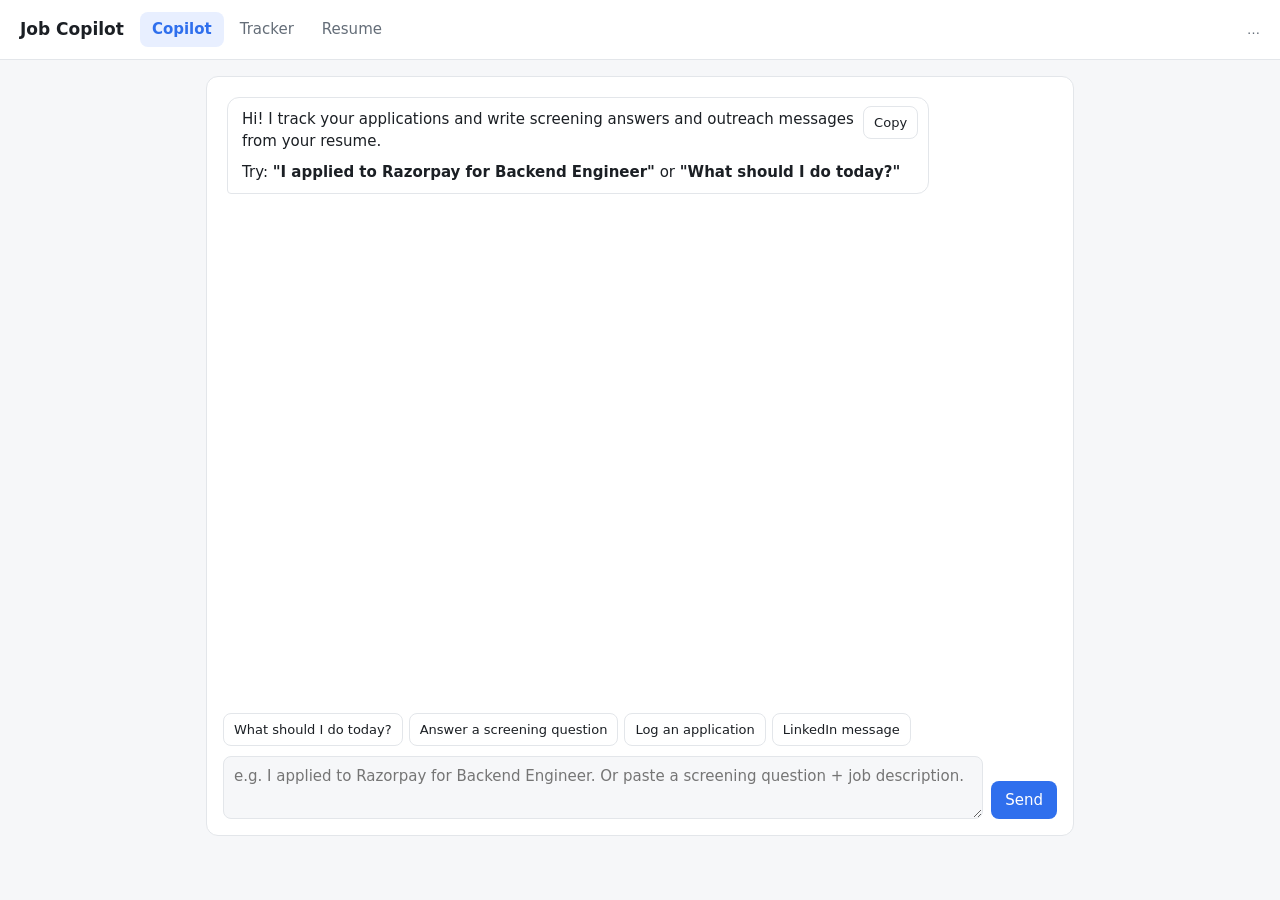
==== src/main/resources/static/index.html @ a21ca41a "Initial commit: Job Copilot with Google ADK agents Spring Boot 3.5 app with a coordinator agent plus" ====
<!doctype html>
<html lang="en">
<head>
<meta charset="utf-8">
<meta name="viewport" content="width=device-width, initial-scale=1">
<title>Job Copilot</title>
<style>
  :root {
    --bg: #f6f7f9; --panel: #ffffff; --text: #1b1f24; --muted: #646d78; --line: #e3e6ea;
    --accent: #2f6fed; --accent-soft: #e8efff; --me: #2f6fed; --me-text: #fff;
    --ok: #1f8a4c; --warn: #b26b00; --bad: #c23b3b;
  }
  @media (prefers-color-scheme: dark) {
    :root {
      --bg: #111418; --panel: #191d23; --text: #e6e9ed; --muted: #97a0ab; --line: #2a3038;
      --accent: #6c9bff; --accent-soft: #1f2a40; --me: #3b6fd8; --me-text: #fff;
      --ok: #4cc27f; --warn: #e0a243; --bad: #ef6b6b;
    }
  }
  * { box-sizing: border-box; }
  body { margin: 0; font: 15px/1.5 system-ui, -apple-system, "Segoe UI", sans-serif; background: var(--bg); color: var(--text); }
  header { display: flex; align-items: center; gap: 16px; padding: 12px 20px; border-bottom: 1px solid var(--line); background: var(--panel); position: sticky; top: 0; z-index: 2; }
  header h1 { font-size: 17px; margin: 0; }
  nav { display: flex; gap: 4px; }
  nav button { border: 0; background: none; color: var(--muted); padding: 6px 12px; border-radius: 8px; font: inherit; cursor: pointer; }
  nav button.active { background: var(--accent-soft); color: var(--accent); font-weight: 600; }
  #status { margin-left: auto; font-size: 13px; color: var(--muted); }
  main { max-width: 900px; margin: 0 auto; padding: 16px; }
  section { display: none; } section.active { display: block; }
  .card { background: var(--panel); border: 1px solid var(--line); border-radius: 12px; padding: 16px; }
  button.primary { background: var(--accent); color: #fff; border: 0; border-radius: 8px; padding: 8px 14px; font: inherit; cursor: pointer; }
  button.primary:disabled { opacity: .5; cursor: default; }
  button.ghost { background: none; border: 1px solid var(--line); color: var(--text); border-radius: 8px; padding: 6px 10px; font: inherit; font-size: 13px; cursor: pointer; }
  input, textarea, select { width: 100%; font: inherit; color: var(--text); background: var(--bg); border: 1px solid var(--line); border-radius: 8px; padding: 8px 10px; }
  textarea { resize: vertical; }

  /* Chat */
  #messages { height: calc(100vh - 290px); min-height: 280px; overflow-y: auto; display: flex; flex-direction: column; gap: 12px; padding: 4px; }
  .msg { max-width: 85%; padding: 10px 14px; border-radius: 12px; white-space: normal; overflow-wrap: anywhere; }
  .msg.me { align-self: flex-end; background: var(--me); color: var(--me-text); border-bottom-right-radius: 4px; white-space: pre-wrap; }
  .msg.bot { align-self: flex-start; background: var(--panel); border: 1px solid var(--line); border-bottom-left-radius: 4px; }
  .msg.bot p { margin: 0 0 8px; } .msg.bot p:last-child { margin: 0; }
  .msg.bot ul, .msg.bot ol { margin: 4px 0 8px; padding-left: 20px; }
  .msg.bot code { background: var(--bg); padding: 1px 4px; border-radius: 4px; }
  .steps { font-size: 12px; color: var(--muted); margin-top: 6px; display: flex; flex-wrap: wrap; gap: 4px; }
  .steps span { background: var(--bg); border: 1px solid var(--line); border-radius: 999px; padding: 0 8px; }
  .copy { float: right; margin: -2px -4px 4px 8px; }
  .chips { display: flex; gap: 6px; flex-wrap: wrap; margin: 10px 0; }
  #composer { display: flex; gap: 8px; align-items: flex-end; }
  #composer textarea { min-height: 44px; max-height: 200px; }
  .typing { color: var(--muted); font-style: italic; }

  /* Tracker */
  .row { display: grid; grid-template-columns: 1fr 1fr; gap: 8px; }
  .apps { display: flex; flex-direction: column; gap: 8px; margin-top: 12px; }
  .app { display: grid; grid-template-columns: 1fr auto; gap: 4px 12px; align-items: center; }
  .app .title { font-weight: 600; } .app .meta { font-size: 13px; color: var(--muted); }
  .app .notes { grid-column: 1 / -1; font-size: 13px; color: var(--muted); white-space: pre-wrap; }
  .app select { width: auto; padding: 4px 8px; font-size: 13px; }
  .due { color: var(--warn); font-weight: 600; }
  .filters { display: flex; gap: 6px; flex-wrap: wrap; margin-top: 12px; }
  .filters button.on { background: var(--accent-soft); color: var(--accent); border-color: var(--accent); }
  .empty { color: var(--muted); text-align: center; padding: 24px; }

  @media (max-width: 600px) {
    header { flex-wrap: wrap; padding: 10px 16px; } #status { width: 100%; margin: 0; }
    main { padding: 12px 16px; } .row { grid-template-columns: 1fr; } .msg { max-width: 95%; }
    #messages { height: calc(100vh - 340px); }
  }
</style>
</head>
<body>
<header>
  <h1>Job Copilot</h1>
  <nav>
    <button data-tab="chat" class="active">Copilot</button>
    <button data-tab="tracker">Tracker</button>
    <button data-tab="resume">Resume</button>
  </nav>
  <div id="status">…</div>
</header>

<main>
  <!-- Chat -->
  <section id="chat" class="active">
    <div class="card">
      <div id="messages"></div>
      <div class="chips">
        <button class="ghost" data-prompt="What should I do today?">What should I do today?</button>
        <button class="ghost" data-prompt="Draft an answer for this screening question:&#10;Question: [paste question]&#10;Job: [role, company, key skills]">Answer a screening question</button>
        <button class="ghost" data-prompt="I just applied to [company] for the [role] role. Link: [job link]">Log an application</button>
        <button class="ghost" data-prompt="Write a LinkedIn note to the founder of [company] about the [role] role.">LinkedIn message</button>
      </div>
      <form id="composer">
        <textarea id="input" rows="2" placeholder="e.g. I applied to Razorpay for Backend Engineer. Or paste a screening question + job description."></textarea>
        <button class="primary" id="send">Send</button>
      </form>
    </div>
  </section>

  <!-- Tracker -->
  <section id="tracker">
    <form id="addForm" class="card">
      <div class="row">
        <input name="company" placeholder="Company" required>
        <input name="role" placeholder="Role" required>
      </div>
      <div class="row" style="margin-top:8px">
        <input name="link" placeholder="Job link (optional)">
        <select name="status"><option>APPLIED</option><option>WISHLIST</option></select>
      </div>
      <div style="margin-top:8px; display:flex; justify-content:flex-end"><button class="primary">Add</button></div>
    </form>
    <div class="filters" id="filters"></div>
    <div class="apps" id="apps"></div>
  </section>

  <!-- Resume -->
  <section id="resume">
    <div class="card">
      <p style="margin-top:0;color:var(--muted)">The agents only use what's written here when they write about you. Upload your resume PDF or paste the text.</p>
      <div style="display:flex; gap:8px; align-items:center; margin-bottom:8px; flex-wrap:wrap">
        <input type="file" id="pdf" accept="application/pdf" style="width:auto">
        <button class="ghost" id="uploadPdf">Import PDF</button>
        <span id="resumeMsg" style="color:var(--muted);font-size:13px"></span>
      </div>
      <textarea id="resumeText" rows="22"></textarea>
      <div style="margin-top:8px; display:flex; justify-content:flex-end"><button class="primary" id="saveResume">Save</button></div>
    </div>
  </section>
</main>

<script>
const $ = s => document.querySelector(s);
const STATUSES = ["WISHLIST","APPLIED","INTERVIEW","OFFER","REJECTED","GHOSTED"];

async function api(path, opts = {}) {
  const res = await fetch("/api" + path, { headers: opts.body instanceof FormData ? {} : { "Content-Type": "application/json" }, ...opts });
  if (res.status === 204) return null;
  const data = await res.json().catch(() => ({}));
  if (!res.ok) throw new Error(data.error || res.statusText);
  return data;
}

// ---- tabs ----
document.querySelectorAll("nav button").forEach(b => b.onclick = () => {
  document.querySelectorAll("nav button").forEach(x => x.classList.toggle("active", x === b));
  document.querySelectorAll("section").forEach(s => s.classList.toggle("active", s.id === b.dataset.tab));
  if (b.dataset.tab === "tracker") loadApps();
  if (b.dataset.tab === "resume") loadResume();
});

// ---- tiny, safe markdown renderer ----
function esc(s) { return s.replace(/[&<>"']/g, c => ({ "&":"&amp;","<":"&lt;",">":"&gt;",'"':"&quot;","'":"&#39;" }[c])); }
function inline(s) {
  return esc(s).replace(/`([^`]+)`/g, "<code>$1</code>").replace(/\*\*([^*]+)\*\*/g, "<strong>$1</strong>")
    .replace(/(^|[^*])\*([^*\n]+)\*/g, "$1<em>$2</em>");
}
function md(text) {
  const out = []; let list = null;
  for (const line of text.split("\n")) {
    const ul = line.match(/^\s*[-*]\s+(.*)/), ol = line.match(/^\s*\d+[.)]\s+(.*)/), h = line.match(/^#{1,6}\s+(.*)/);
    const type = ul ? "ul" : ol ? "ol" : null;
    if (list && list !== type) { out.push(`</${list}>`); list = null; }
    if (type) { if (!list) { out.push(`<${type}>`); list = type; } out.push(`<li>${inline((ul || ol)[1])}</li>`); }
    else if (h) out.push(`<p><strong>${inline(h[1])}</strong></p>`);
    else if (line.trim()) out.push(`<p>${inline(line)}</p>`);
  }
  if (list) out.push(`</${list}>`);
  return out.join("");
}

// ---- chat ----
let sessionId; try { sessionId = sessionStorage.getItem("sid"); } catch {}
if (!sessionId) { sessionId = crypto.randomUUID(); try { sessionStorage.setItem("sid", sessionId); } catch {} }

function addMsg(who, text, steps) {
  const div = document.createElement("div");
  div.className = "msg " + who;
  if (who === "me") div.textContent = text;
  else {
    div.innerHTML = md(text);
    const copy = document.createElement("button");
    copy.className = "ghost copy"; copy.textContent = "Copy";
    copy.onclick = () => navigator.clipboard.writeText(text).then(() => copy.textContent = "Copied");
    div.prepend(copy);
    if (steps && steps.length) {
      const s = document.createElement("div"); s.className = "steps";
      steps.forEach(t => { const b = document.createElement("span"); b.textContent = t; s.append(b); });
      div.append(s);
    }
  }
  $("#messages").append(div);
  $("#messages").scrollTop = $("#messages").scrollHeight;
  return div;
}

$("#composer").onsubmit = async e => {
  e.preventDefault();
  const text = $("#input").value.trim();
  if (!text) return;
  $("#input").value = ""; $("#send").disabled = true;
  addMsg("me", text);
  const wait = document.createElement("div"); wait.className = "msg bot typing"; wait.textContent = "Thinking…";
  $("#messages").append(wait);
  try {
    const r = await api("/chat", { method: "POST", body: JSON.stringify({ sessionId, message: text }) });
    wait.remove(); addMsg("bot", r.reply || "(no reply)", r.steps);
  } catch (err) { wait.remove(); addMsg("bot", "Error: " + err.message); }
  $("#send").disabled = false; $("#input").focus();
};
$("#input").addEventListener("keydown", e => { if (e.key === "Enter" && !e.shiftKey) { e.preventDefault(); $("#composer").requestSubmit(); } });
document.querySelectorAll("[data-prompt]").forEach(b => b.onclick = () => { $("#input").value = b.dataset.prompt; $("#input").focus(); });

// ---- tracker ----
let filter = null;
function renderFilters() {
  $("#filters").innerHTML = "";
  [null, ...STATUSES].forEach(s => {
    const b = document.createElement("button"); b.className = "ghost" + (filter === s ? " on" : "");
    b.textContent = s ? s[0] + s.slice(1).toLowerCase() : "All";
    b.onclick = () => { filter = s; loadApps(); };
    $("#filters").append(b);
  });
}
async function loadApps() {
  renderFilters();
  const apps = await api("/applications" + (filter ? "?status=" + filter : ""));
  const today = new Date().toISOString().slice(0, 10);
  const box = $("#apps"); box.innerHTML = "";
  if (!apps.length) { box.innerHTML = '<div class="card empty">No applications yet. Add one above or tell the Copilot "I applied to …".</div>'; return; }
  for (const a of apps) {
    const el = document.createElement("div"); el.className = "card app";
    const due = a.followUpOn && a.followUpOn <= today && ["APPLIED","INTERVIEW"].includes(a.status);
    const title = document.createElement("div"); title.className = "title";
    if (a.link) { const l = document.createElement("a"); l.href = a.link; l.target = "_blank"; l.rel = "noopener"; l.textContent = `${a.company} · ${a.role}`; l.style.color = "inherit"; title.append(l); }
    else title.textContent = `${a.company} · ${a.role}`;
    const sel = document.createElement("select");
    STATUSES.forEach(s => sel.add(new Option(s[0] + s.slice(1).toLowerCase(), s, false, s === a.status)));
    sel.onchange = async () => { await api(`/applications/${a.id}`, { method: "PATCH", body: JSON.stringify({ status: sel.value }) }); loadApps(); };
    const meta = document.createElement("div"); meta.className = "meta";
    meta.innerHTML = [a.appliedOn && "Applied " + esc(a.appliedOn), a.followUpOn && `<span class="${due ? "due" : ""}">Follow up ${esc(a.followUpOn)}${due ? " (due)" : ""}</span>`].filter(Boolean).join(" · ") || "&nbsp;";
    const del = document.createElement("button"); del.className = "ghost"; del.textContent = "Delete";
    del.onclick = async () => { if (confirm(`Delete ${a.company} · ${a.role}?`)) { await api(`/applications/${a.id}`, { method: "DELETE" }); loadApps(); } };
    const actions = document.createElement("div"); actions.style.cssText = "display:flex;gap:6px"; actions.append(sel, del);
    el.append(title, actions, meta);
    if (a.notes) { const n = document.createElement("div"); n.className = "notes"; n.textContent = a.notes; el.append(n); }
    box.append(el);
  }
}
$("#addForm").onsubmit = async e => {
  e.preventDefault();
  const body = Object.fromEntries(new FormData(e.target));
  await api("/applications", { method: "POST", body: JSON.stringify(body) });
  e.target.reset(); loadApps();
};

// ---- resume ----
async function loadResume() { $("#resumeText").value = (await api("/resume")).text; }
$("#saveResume").onclick = async () => { await api("/resume", { method: "PUT", body: JSON.stringify({ text: $("#resumeText").value }) }); $("#resumeMsg").textContent = "Saved."; };
$("#uploadPdf").onclick = async () => {
  const f = $("#pdf").files[0]; if (!f) { $("#resumeMsg").textContent = "Choose a PDF first."; return; }
  const fd = new FormData(); fd.append("file", f);
  try { $("#resumeText").value = (await api("/resume/pdf", { method: "POST", body: fd })).text; $("#resumeMsg").textContent = "Imported and saved."; }
  catch (err) { $("#resumeMsg").textContent = "Error: " + err.message; }
};

// ---- status ----
api("/status").then(s => {
  $("#status").textContent = s.apiKeySet ? `Model: ${s.model}` : "⚠ GOOGLE_API_KEY not set — chat won't work";
  if (!s.apiKeySet) $("#status").style.color = "var(--bad)";
});
addMsg("bot", "Hi! I track your applications and write screening answers and outreach messages from your resume.\n\nTry: **\"I applied to Razorpay for Backend Engineer\"** or **\"What should I do today?\"**");
</script>
</body>
</html>
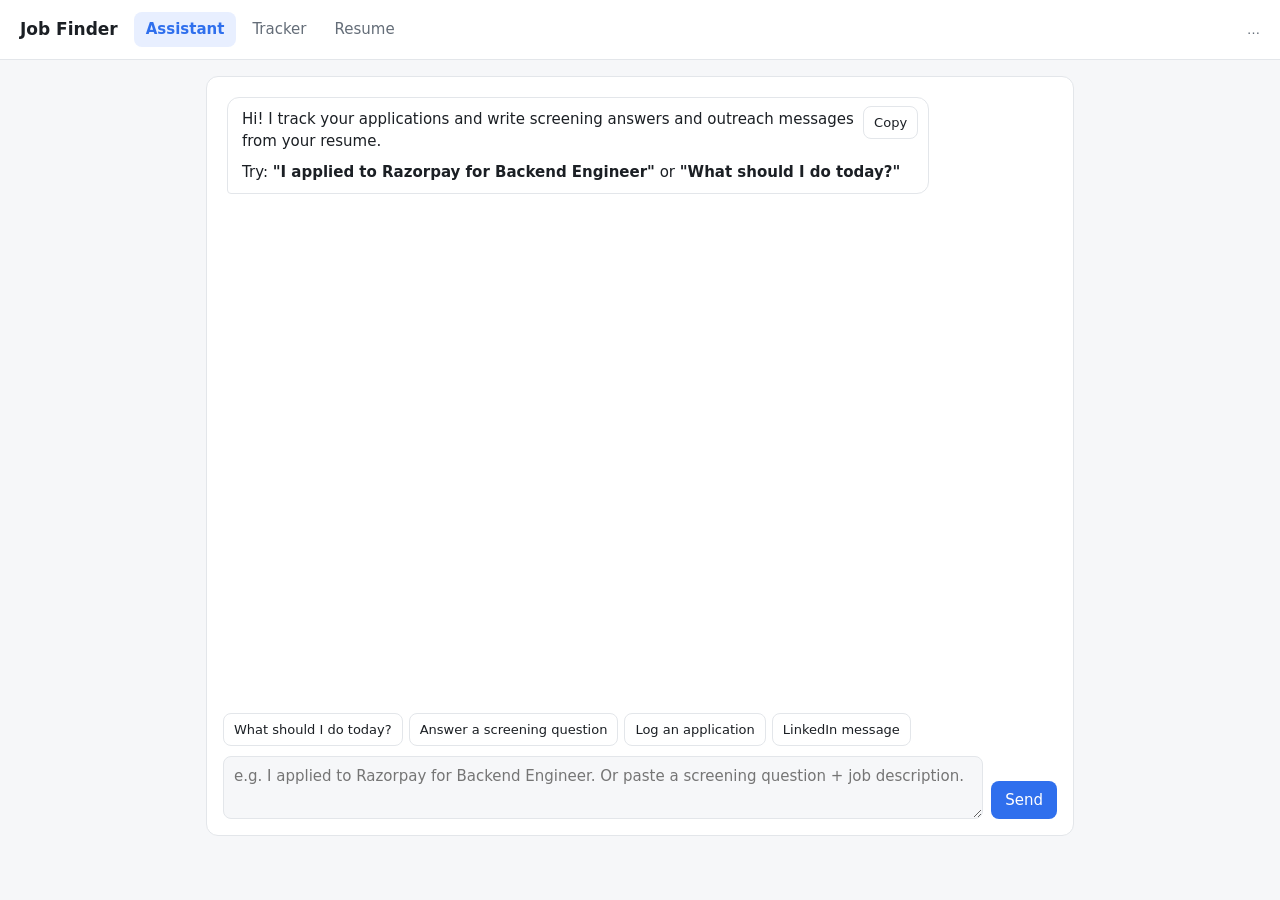
==== commit 34d58ab3: "Rename project to Job Finder Rename the package to com.uday.jobfinder, the classes to JobFinder*, co" ====
--- a/src/main/resources/static/index.html
+++ b/src/main/resources/static/index.html
@@ -3,7 +3,7 @@
 <head>
 <meta charset="utf-8">
 <meta name="viewport" content="width=device-width, initial-scale=1">
-<title>Job Copilot</title>
+<title>Job Finder</title>
 <style>
   :root {
     --bg: #f6f7f9; --panel: #ffffff; --text: #1b1f24; --muted: #646d78; --line: #e3e6ea;
@@ -71,9 +71,9 @@
 </head>
 <body>
 <header>
-  <h1>Job Copilot</h1>
+  <h1>Job Finder</h1>
   <nav>
-    <button data-tab="chat" class="active">Copilot</button>
+    <button data-tab="chat" class="active">Assistant</button>
     <button data-tab="tracker">Tracker</button>
     <button data-tab="resume">Resume</button>
   </nav>
@@ -228,7 +228,7 @@
   const apps = await api("/applications" + (filter ? "?status=" + filter : ""));
   const today = new Date().toISOString().slice(0, 10);
   const box = $("#apps"); box.innerHTML = "";
-  if (!apps.length) { box.innerHTML = '<div class="card empty">No applications yet. Add one above or tell the Copilot "I applied to …".</div>'; return; }
+  if (!apps.length) { box.innerHTML = '<div class="card empty">No applications yet. Add one above or tell the Assistant "I applied to …".</div>'; return; }
   for (const a of apps) {
     const el = document.createElement("div"); el.className = "card app";
     const due = a.followUpOn && a.followUpOn <= today && ["APPLIED","INTERVIEW"].includes(a.status);
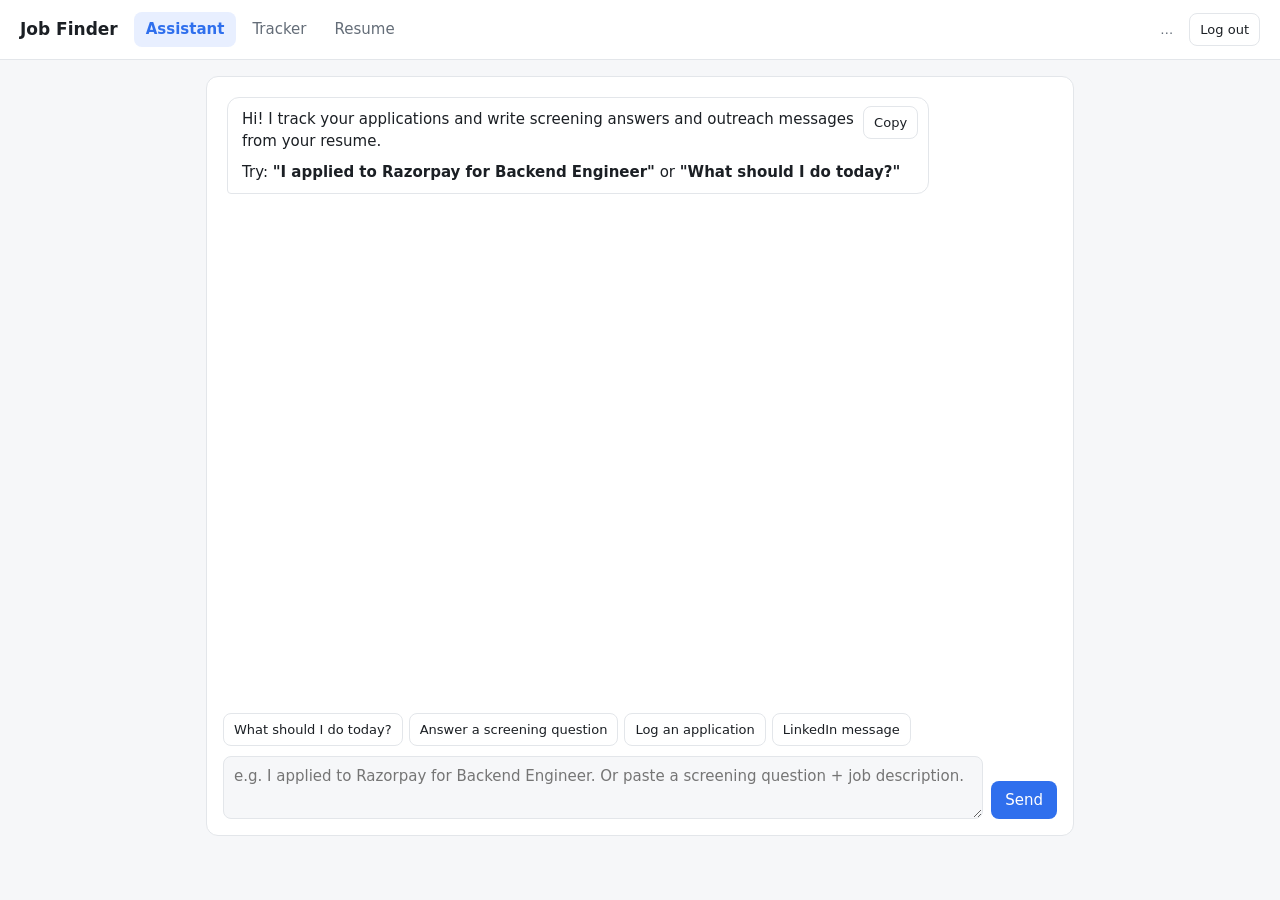
==== commit 73837009: "Prepare for deployment: login, Dockerfile, PostgreSQL support - Single-user form login (APP_USERNAME" ====
--- a/src/main/resources/static/index.html
+++ b/src/main/resources/static/index.html
@@ -78,6 +78,7 @@
     <button data-tab="resume">Resume</button>
   </nav>
   <div id="status">…</div>
+  <form method="post" action="/logout" style="margin:0"><button class="ghost">Log out</button></form>
 </header>
 
 <main>
@@ -136,6 +137,7 @@
 
 async function api(path, opts = {}) {
   const res = await fetch("/api" + path, { headers: opts.body instanceof FormData ? {} : { "Content-Type": "application/json" }, ...opts });
+  if (res.status === 401) { location.href = "/login"; throw new Error("Please log in"); }
   if (res.status === 204) return null;
   const data = await res.json().catch(() => ({}));
   if (!res.ok) throw new Error(data.error || res.statusText);
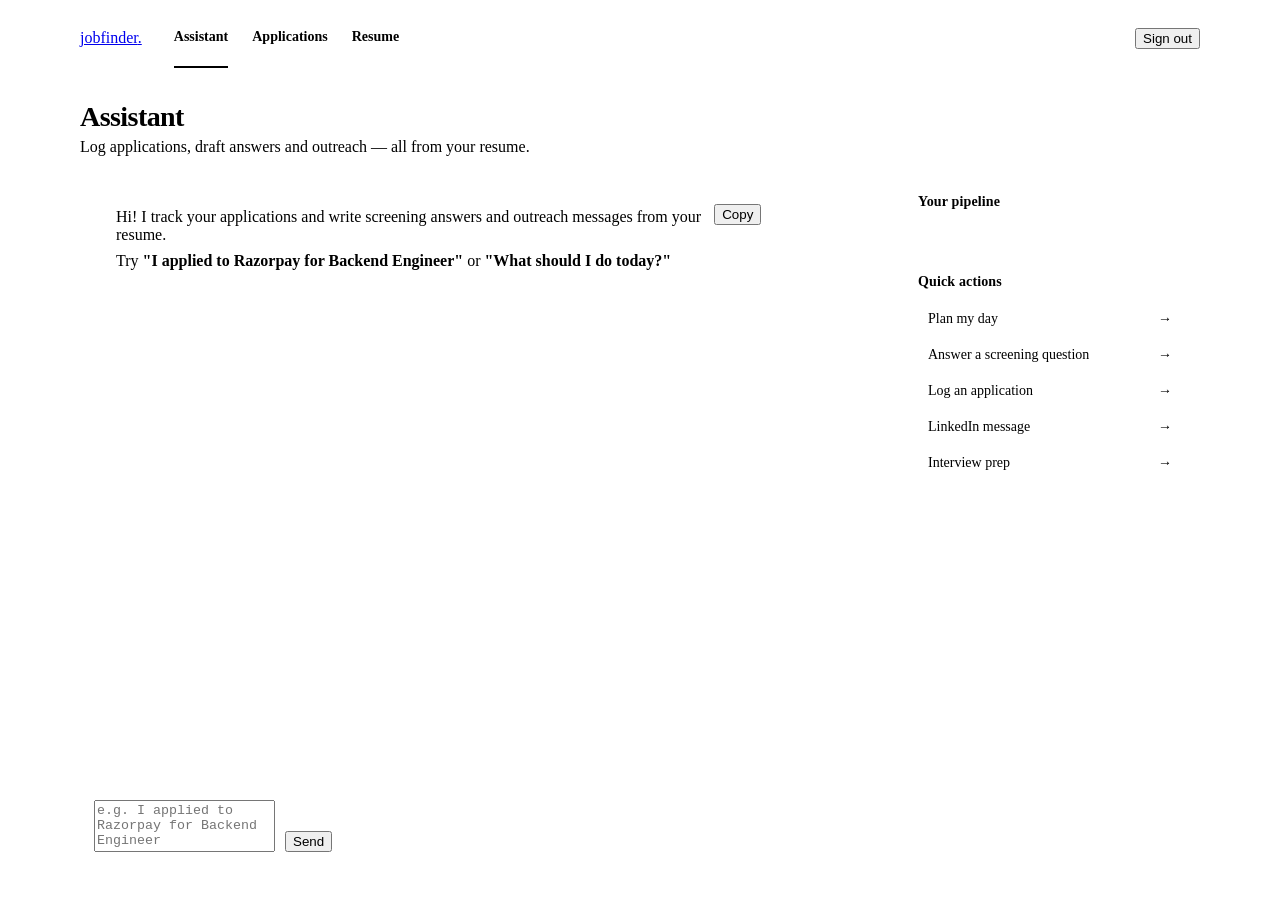
==== commit 0319da16: "Add GitHub/Google sign-in and a new job-board style UI - "Continue with GitHub/Google" via Spring OA" ====
--- a/src/main/resources/static/index.html
+++ b/src/main/resources/static/index.html
@@ -4,113 +4,203 @@
 <meta charset="utf-8">
 <meta name="viewport" content="width=device-width, initial-scale=1">
 <title>Job Finder</title>
+<link rel="stylesheet" href="/app.css">
 <style>
-  :root {
-    --bg: #f6f7f9; --panel: #ffffff; --text: #1b1f24; --muted: #646d78; --line: #e3e6ea;
-    --accent: #2f6fed; --accent-soft: #e8efff; --me: #2f6fed; --me-text: #fff;
-    --ok: #1f8a4c; --warn: #b26b00; --bad: #c23b3b;
-  }
-  @media (prefers-color-scheme: dark) {
-    :root {
-      --bg: #111418; --panel: #191d23; --text: #e6e9ed; --muted: #97a0ab; --line: #2a3038;
-      --accent: #6c9bff; --accent-soft: #1f2a40; --me: #3b6fd8; --me-text: #fff;
-      --ok: #4cc27f; --warn: #e0a243; --bad: #ef6b6b;
-    }
-  }
-  * { box-sizing: border-box; }
-  body { margin: 0; font: 15px/1.5 system-ui, -apple-system, "Segoe UI", sans-serif; background: var(--bg); color: var(--text); }
-  header { display: flex; align-items: center; gap: 16px; padding: 12px 20px; border-bottom: 1px solid var(--line); background: var(--panel); position: sticky; top: 0; z-index: 2; }
-  header h1 { font-size: 17px; margin: 0; }
-  nav { display: flex; gap: 4px; }
-  nav button { border: 0; background: none; color: var(--muted); padding: 6px 12px; border-radius: 8px; font: inherit; cursor: pointer; }
-  nav button.active { background: var(--accent-soft); color: var(--accent); font-weight: 600; }
-  #status { margin-left: auto; font-size: 13px; color: var(--muted); }
-  main { max-width: 900px; margin: 0 auto; padding: 16px; }
+  /* ---- top bar ---- */
+  .topbar { position: sticky; top: 0; z-index: 5; background: var(--bg); border-bottom: 1px solid var(--line); }
+  .topbar-inner { max-width: 1120px; margin: 0 auto; padding: 0 24px; height: 60px; display: flex; align-items: center; gap: 32px; }
+  .tabs { display: flex; gap: 24px; height: 100%; }
+  .tabs button {
+    height: 100%; border: 0; background: none; font: inherit; font-weight: 600; font-size: 14px; color: var(--muted);
+    cursor: pointer; padding: 0; border-bottom: 2px solid transparent; margin-bottom: -1px;
+  }
+  .tabs button:hover { color: var(--text); }
+  .tabs button.active { color: var(--text); border-bottom-color: var(--text); }
+  .topbar-right { margin-left: auto; display: flex; align-items: center; gap: 14px; }
+  #status { font-size: 12px; }
+  #status .pulse { display: inline-block; width: 7px; height: 7px; border-radius: 50%; background: var(--s-offer); margin-right: 6px; vertical-align: 1px; }
+
+  /* ---- page ---- */
+  main { max-width: 1120px; margin: 0 auto; padding: 32px 24px 48px; }
   section { display: none; } section.active { display: block; }
-  .card { background: var(--panel); border: 1px solid var(--line); border-radius: 12px; padding: 16px; }
-  button.primary { background: var(--accent); color: #fff; border: 0; border-radius: 8px; padding: 8px 14px; font: inherit; cursor: pointer; }
-  button.primary:disabled { opacity: .5; cursor: default; }
-  button.ghost { background: none; border: 1px solid var(--line); color: var(--text); border-radius: 8px; padding: 6px 10px; font: inherit; font-size: 13px; cursor: pointer; }
-  input, textarea, select { width: 100%; font: inherit; color: var(--text); background: var(--bg); border: 1px solid var(--line); border-radius: 8px; padding: 8px 10px; }
-  textarea { resize: vertical; }
-
-  /* Chat */
-  #messages { height: calc(100vh - 290px); min-height: 280px; overflow-y: auto; display: flex; flex-direction: column; gap: 12px; padding: 4px; }
-  .msg { max-width: 85%; padding: 10px 14px; border-radius: 12px; white-space: normal; overflow-wrap: anywhere; }
-  .msg.me { align-self: flex-end; background: var(--me); color: var(--me-text); border-bottom-right-radius: 4px; white-space: pre-wrap; }
-  .msg.bot { align-self: flex-start; background: var(--panel); border: 1px solid var(--line); border-bottom-left-radius: 4px; }
+  .page-head { display: flex; align-items: flex-end; justify-content: space-between; gap: 16px; margin-bottom: 20px; flex-wrap: wrap; }
+  .page-head h1 { margin: 0; font-size: 28px; letter-spacing: -0.02em; line-height: 1.2; }
+  .page-head p { margin: 4px 0 0; }
+
+  /* ---- assistant ---- */
+  .assistant-grid { display: grid; grid-template-columns: minmax(0, 1fr) 300px; gap: 24px; align-items: start; }
+  .chat { display: flex; flex-direction: column; height: calc(100vh - 210px); min-height: 420px; }
+  #messages { flex: 1; overflow-y: auto; padding: 20px; display: flex; flex-direction: column; gap: 14px; }
+  .msg { max-width: 85%; padding: 12px 16px; border-radius: 14px; overflow-wrap: anywhere; }
+  .msg.me { align-self: flex-end; background: var(--primary); color: var(--primary-text); border-bottom-right-radius: 4px; white-space: pre-wrap; }
+  .msg.bot { align-self: flex-start; background: var(--subtle); border-bottom-left-radius: 4px; }
   .msg.bot p { margin: 0 0 8px; } .msg.bot p:last-child { margin: 0; }
   .msg.bot ul, .msg.bot ol { margin: 4px 0 8px; padding-left: 20px; }
-  .msg.bot code { background: var(--bg); padding: 1px 4px; border-radius: 4px; }
-  .steps { font-size: 12px; color: var(--muted); margin-top: 6px; display: flex; flex-wrap: wrap; gap: 4px; }
-  .steps span { background: var(--bg); border: 1px solid var(--line); border-radius: 999px; padding: 0 8px; }
-  .copy { float: right; margin: -2px -4px 4px 8px; }
-  .chips { display: flex; gap: 6px; flex-wrap: wrap; margin: 10px 0; }
-  #composer { display: flex; gap: 8px; align-items: flex-end; }
-  #composer textarea { min-height: 44px; max-height: 200px; }
+  .msg.bot code { background: var(--surface); border: 1px solid var(--line); padding: 1px 5px; border-radius: 4px; font-size: 13px; }
+  .msg .copy { float: right; margin: -4px -6px 6px 10px; }
+  .steps { margin-top: 8px; display: flex; flex-wrap: wrap; gap: 4px; }
+  .steps span { font-size: 11px; color: var(--muted); border: 1px solid var(--line); border-radius: 999px; padding: 1px 8px; background: var(--surface); }
   .typing { color: var(--muted); font-style: italic; }
-
-  /* Tracker */
-  .row { display: grid; grid-template-columns: 1fr 1fr; gap: 8px; }
-  .apps { display: flex; flex-direction: column; gap: 8px; margin-top: 12px; }
-  .app { display: grid; grid-template-columns: 1fr auto; gap: 4px 12px; align-items: center; }
-  .app .title { font-weight: 600; } .app .meta { font-size: 13px; color: var(--muted); }
-  .app .notes { grid-column: 1 / -1; font-size: 13px; color: var(--muted); white-space: pre-wrap; }
-  .app select { width: auto; padding: 4px 8px; font-size: 13px; }
-  .due { color: var(--warn); font-weight: 600; }
-  .filters { display: flex; gap: 6px; flex-wrap: wrap; margin-top: 12px; }
-  .filters button.on { background: var(--accent-soft); color: var(--accent); border-color: var(--accent); }
-  .empty { color: var(--muted); text-align: center; padding: 24px; }
-
+  .composer { border-top: 1px solid var(--line); padding: 14px; display: flex; gap: 10px; align-items: flex-end; }
+  .composer textarea { resize: none; min-height: 46px; max-height: 180px; }
+
+  .side { display: flex; flex-direction: column; gap: 16px; }
+  .side .card { padding: 18px; }
+  .side h3 { margin: 0 0 12px; font-size: 14px; letter-spacing: .01em; }
+  .stats { display: grid; grid-template-columns: 1fr 1fr; gap: 10px; }
+  .stat { border: 1px solid var(--line); border-radius: 8px; padding: 10px 12px; }
+  .stat b { display: block; font-size: 22px; letter-spacing: -0.02em; }
+  .stat span { font-size: 12px; color: var(--muted); }
+  .quick { display: flex; flex-direction: column; gap: 2px; }
+  .quick button {
+    text-align: left; border: 0; background: none; font: inherit; font-size: 14px; padding: 9px 10px; border-radius: 8px;
+    cursor: pointer; color: var(--text); display: flex; justify-content: space-between;
+  }
+  .quick button:hover { background: var(--subtle); }
+  .quick button::after { content: "→"; color: var(--muted); }
+  .due-list { margin: 0; padding: 0; list-style: none; font-size: 14px; }
+  .due-list li { padding: 6px 0; border-bottom: 1px solid var(--line); }
+  .due-list li:last-child { border: 0; }
+
+  /* ---- applications ---- */
+  .filters { display: flex; gap: 8px; flex-wrap: wrap; margin-bottom: 16px; }
+  .filters button {
+    border: 1px solid var(--line-strong); background: var(--surface); color: var(--text); font: inherit; font-size: 13px; font-weight: 600;
+    padding: 6px 12px; border-radius: 999px; cursor: pointer;
+  }
+  .filters button .n { color: var(--muted); font-weight: 500; margin-left: 4px; }
+  .filters button.on { background: var(--primary); color: var(--primary-text); border-color: var(--primary); }
+  .filters button.on .n { color: inherit; opacity: .7; }
+  #addForm { padding: 18px; margin-bottom: 16px; display: none; }
+  #addForm.open { display: block; }
+  .form-grid { display: grid; grid-template-columns: 1fr 1fr; gap: 12px; }
+  .form-actions { display: flex; justify-content: flex-end; gap: 8px; margin-top: 14px; }
+
+  .apps { display: flex; flex-direction: column; gap: 12px; }
+  .job { padding: 18px 20px; display: grid; grid-template-columns: 48px minmax(0, 1fr) auto; gap: 16px; align-items: center; }
+  .job:hover { border-color: var(--line-strong); }
+  .avatar {
+    width: 48px; height: 48px; border-radius: 10px; display: grid; place-items: center;
+    font-weight: 800; font-size: 20px; color: #fff; box-shadow: inset 0 0 0 1px rgba(255,255,255,.14);
+  }
+  .job .role { font-weight: 700; font-size: 16px; letter-spacing: -0.01em; }
+  .job .role a { text-decoration: none; } .job .role a:hover { text-decoration: underline; }
+  .job .company { color: var(--muted); font-size: 14px; }
+  .job .meta { display: flex; flex-wrap: wrap; gap: 6px; margin-top: 8px; }
+  .tag { font-size: 12px; padding: 2px 8px; border-radius: 999px; background: var(--subtle); color: var(--muted); }
+  .tag.due { background: transparent; border: 1px solid var(--s-interview); color: var(--s-interview); font-weight: 600; }
+  .job .notes { grid-column: 2 / -1; font-size: 13px; color: var(--muted); white-space: pre-wrap; border-top: 1px dashed var(--line); padding-top: 10px; }
+  .job-actions { display: flex; align-items: center; gap: 8px; }
+  .status-select {
+    width: auto; appearance: none; -webkit-appearance: none; font-size: 13px; font-weight: 700; padding: 6px 28px 6px 12px; border-radius: 999px;
+    background: var(--surface) url("data:image/svg+xml,%3Csvg xmlns='http://www.w3.org/2000/svg' width='10' height='6'%3E%3Cpath d='M0 0l5 6 5-6z' fill='%23888'/%3E%3C/svg%3E") no-repeat right 11px center;
+    border: 1px solid currentColor; cursor: pointer;
+  }
+  .icon-btn { border: 0; background: none; color: var(--muted); cursor: pointer; padding: 6px; border-radius: 6px; font-size: 18px; line-height: 1; }
+  .icon-btn:hover { background: var(--subtle); color: var(--text); }
+  .empty { padding: 48px 24px; text-align: center; }
+  .empty h3 { margin: 0 0 6px; }
+
+  /* ---- resume ---- */
+  .resume-card { padding: 20px; }
+  .upload { display: flex; align-items: center; gap: 12px; flex-wrap: wrap; padding: 14px; border: 1px dashed var(--line-strong); border-radius: 10px; margin-bottom: 14px; }
+  .upload input[type=file] { width: auto; border: 0; padding: 0; }
+  #resumeText { min-height: 420px; font-size: 14px; resize: vertical; }
+
+  @media (max-width: 900px) {
+    .assistant-grid { grid-template-columns: 1fr; }
+    .side { order: -1; }
+    .side .card.quick-card { display: none; }
+    .chat { height: 70vh; }
+  }
   @media (max-width: 600px) {
-    header { flex-wrap: wrap; padding: 10px 16px; } #status { width: 100%; margin: 0; }
-    main { padding: 12px 16px; } .row { grid-template-columns: 1fr; } .msg { max-width: 95%; }
-    #messages { height: calc(100vh - 340px); }
+    /* Logo + sign out on the first row, tabs on their own row underneath. */
+    .topbar-inner { padding: 0 16px; gap: 0 16px; height: auto; flex-wrap: wrap; }
+    .topbar-inner .logo { height: 52px; display: flex; align-items: center; }
+    .topbar-right { height: 52px; }
+    .tabs { order: 3; width: 100%; height: 44px; gap: 20px; }
+    #status { display: none; }
+    main { padding: 20px 16px 40px; }
+    .page-head h1 { font-size: 22px; }
+    .form-grid { grid-template-columns: 1fr; }
+    .job { grid-template-columns: 40px minmax(0, 1fr); padding: 16px; }
+    .avatar { width: 40px; height: 40px; font-size: 17px; }
+    .job-actions { grid-column: 1 / -1; justify-content: flex-start; }
+    .job .notes { grid-column: 1 / -1; }
+    .msg { max-width: 94%; }
   }
 </style>
 </head>
 <body>
-<header>
-  <h1>Job Finder</h1>
-  <nav>
-    <button data-tab="chat" class="active">Assistant</button>
-    <button data-tab="tracker">Tracker</button>
-    <button data-tab="resume">Resume</button>
-  </nav>
-  <div id="status">…</div>
-  <form method="post" action="/logout" style="margin:0"><button class="ghost">Log out</button></form>
+<header class="topbar">
+  <div class="topbar-inner">
+    <a class="logo" href="/">jobfinder<span class="dot">.</span></a>
+    <nav class="tabs">
+      <button data-tab="chat" class="active">Assistant</button>
+      <button data-tab="tracker">Applications</button>
+      <button data-tab="resume">Resume</button>
+    </nav>
+    <div class="topbar-right">
+      <span id="status" class="muted"></span>
+      <form method="post" action="/logout" style="margin:0"><button class="btn small">Sign out</button></form>
+    </div>
+  </div>
 </header>
 
 <main>
-  <!-- Chat -->
+  <!-- Assistant -->
   <section id="chat" class="active">
-    <div class="card">
-      <div id="messages"></div>
-      <div class="chips">
-        <button class="ghost" data-prompt="What should I do today?">What should I do today?</button>
-        <button class="ghost" data-prompt="Draft an answer for this screening question:&#10;Question: [paste question]&#10;Job: [role, company, key skills]">Answer a screening question</button>
-        <button class="ghost" data-prompt="I just applied to [company] for the [role] role. Link: [job link]">Log an application</button>
-        <button class="ghost" data-prompt="Write a LinkedIn note to the founder of [company] about the [role] role.">LinkedIn message</button>
+    <div class="page-head">
+      <div><h1>Assistant</h1><p class="muted">Log applications, draft answers and outreach — all from your resume.</p></div>
+    </div>
+    <div class="assistant-grid">
+      <div class="card chat">
+        <div id="messages"></div>
+        <form class="composer" id="composer">
+          <textarea id="input" rows="1" placeholder="e.g. I applied to Razorpay for Backend Engineer"></textarea>
+          <button class="btn primary" id="send">Send</button>
+        </form>
       </div>
-      <form id="composer">
-        <textarea id="input" rows="2" placeholder="e.g. I applied to Razorpay for Backend Engineer. Or paste a screening question + job description."></textarea>
-        <button class="primary" id="send">Send</button>
-      </form>
+      <aside class="side">
+        <div class="card">
+          <h3>Your pipeline</h3>
+          <div class="stats" id="stats"></div>
+        </div>
+        <div class="card" id="dueCard" hidden>
+          <h3>Follow-ups due</h3>
+          <ul class="due-list" id="dueList"></ul>
+        </div>
+        <div class="card quick-card">
+          <h3>Quick actions</h3>
+          <div class="quick">
+            <button data-prompt="What should I do today?">Plan my day</button>
+            <button data-prompt="Draft an answer for this screening question:&#10;Question: [paste question]&#10;Job: [role, company, key skills]">Answer a screening question</button>
+            <button data-prompt="I just applied to [company] for the [role] role. Link: [job link]">Log an application</button>
+            <button data-prompt="Write a LinkedIn note to the founder of [company] about the [role] role.">LinkedIn message</button>
+            <button data-prompt="Help me prepare for my interview at [company] for the [role] role.">Interview prep</button>
+          </div>
+        </div>
+      </aside>
     </div>
   </section>
 
-  <!-- Tracker -->
+  <!-- Applications -->
   <section id="tracker">
+    <div class="page-head">
+      <div><h1>Applications</h1><p class="muted" id="appsSummary"></p></div>
+      <button class="btn primary" id="toggleAdd">+ Add application</button>
+    </div>
     <form id="addForm" class="card">
-      <div class="row">
-        <input name="company" placeholder="Company" required>
-        <input name="role" placeholder="Role" required>
+      <div class="form-grid">
+        <div><label for="f-company">Company</label><input id="f-company" name="company" placeholder="e.g. Razorpay" required></div>
+        <div><label for="f-role">Role</label><input id="f-role" name="role" placeholder="e.g. Backend Engineer" required></div>
+        <div><label for="f-link">Job link</label><input id="f-link" name="link" placeholder="https://… (optional)"></div>
+        <div><label for="f-status">Status</label><select id="f-status" name="status"><option value="APPLIED">Applied</option><option value="WISHLIST">Wishlist</option></select></div>
       </div>
-      <div class="row" style="margin-top:8px">
-        <input name="link" placeholder="Job link (optional)">
-        <select name="status"><option>APPLIED</option><option>WISHLIST</option></select>
+      <div class="form-actions">
+        <button type="button" class="btn" id="cancelAdd">Cancel</button>
+        <button class="btn primary">Save application</button>
       </div>
-      <div style="margin-top:8px; display:flex; justify-content:flex-end"><button class="primary">Add</button></div>
     </form>
     <div class="filters" id="filters"></div>
     <div class="apps" id="apps"></div>
@@ -118,15 +208,17 @@
 
   <!-- Resume -->
   <section id="resume">
-    <div class="card">
-      <p style="margin-top:0;color:var(--muted)">The agents only use what's written here when they write about you. Upload your resume PDF or paste the text.</p>
-      <div style="display:flex; gap:8px; align-items:center; margin-bottom:8px; flex-wrap:wrap">
-        <input type="file" id="pdf" accept="application/pdf" style="width:auto">
-        <button class="ghost" id="uploadPdf">Import PDF</button>
-        <span id="resumeMsg" style="color:var(--muted);font-size:13px"></span>
+    <div class="page-head">
+      <div><h1>Resume</h1><p class="muted">The assistant only uses what's written here when it writes about you.</p></div>
+      <button class="btn primary" id="saveResume">Save</button>
+    </div>
+    <div class="card resume-card">
+      <div class="upload">
+        <input type="file" id="pdf" accept="application/pdf">
+        <button class="btn small" id="uploadPdf">Import PDF</button>
+        <span id="resumeMsg" class="muted" style="font-size:13px"></span>
       </div>
-      <textarea id="resumeText" rows="22"></textarea>
-      <div style="margin-top:8px; display:flex; justify-content:flex-end"><button class="primary" id="saveResume">Save</button></div>
+      <textarea id="resumeText" placeholder="Paste your resume text, or import a PDF above."></textarea>
     </div>
   </section>
 </main>
@@ -134,10 +226,13 @@
 <script>
 const $ = s => document.querySelector(s);
 const STATUSES = ["WISHLIST","APPLIED","INTERVIEW","OFFER","REJECTED","GHOSTED"];
+const OPEN = ["APPLIED","INTERVIEW"];
+const label = s => s[0] + s.slice(1).toLowerCase();
+const statusColor = s => `var(--s-${s.toLowerCase()})`;
 
 async function api(path, opts = {}) {
   const res = await fetch("/api" + path, { headers: opts.body instanceof FormData ? {} : { "Content-Type": "application/json" }, ...opts });
-  if (res.status === 401) { location.href = "/login"; throw new Error("Please log in"); }
+  if (res.status === 401) { location.href = "/login"; throw new Error("Please sign in"); }
   if (res.status === 204) return null;
   const data = await res.json().catch(() => ({}));
   if (!res.ok) throw new Error(data.error || res.statusText);
@@ -145,15 +240,17 @@
 }
 
 // ---- tabs ----
-document.querySelectorAll("nav button").forEach(b => b.onclick = () => {
-  document.querySelectorAll("nav button").forEach(x => x.classList.toggle("active", x === b));
-  document.querySelectorAll("section").forEach(s => s.classList.toggle("active", s.id === b.dataset.tab));
-  if (b.dataset.tab === "tracker") loadApps();
-  if (b.dataset.tab === "resume") loadResume();
-});
+function showTab(name) {
+  document.querySelectorAll(".tabs button").forEach(x => x.classList.toggle("active", x.dataset.tab === name));
+  document.querySelectorAll("section").forEach(s => s.classList.toggle("active", s.id === name));
+  if (name === "tracker") loadApps();
+  if (name === "resume") loadResume();
+  if (name === "chat") loadSidebar();
+}
+document.querySelectorAll(".tabs button").forEach(b => b.onclick = () => showTab(b.dataset.tab));
 
 // ---- tiny, safe markdown renderer ----
-function esc(s) { return s.replace(/[&<>"']/g, c => ({ "&":"&amp;","<":"&lt;",">":"&gt;",'"':"&quot;","'":"&#39;" }[c])); }
+function esc(s) { return String(s).replace(/[&<>"']/g, c => ({ "&":"&amp;","<":"&lt;",">":"&gt;",'"':"&quot;","'":"&#39;" }[c])); }
 function inline(s) {
   return esc(s).replace(/`([^`]+)`/g, "<code>$1</code>").replace(/\*\*([^*]+)\*\*/g, "<strong>$1</strong>")
     .replace(/(^|[^*])\*([^*\n]+)\*/g, "$1<em>$2</em>");
@@ -183,7 +280,7 @@
   else {
     div.innerHTML = md(text);
     const copy = document.createElement("button");
-    copy.className = "ghost copy"; copy.textContent = "Copy";
+    copy.className = "btn small copy"; copy.type = "button"; copy.textContent = "Copy";
     copy.onclick = () => navigator.clipboard.writeText(text).then(() => copy.textContent = "Copied");
     div.prepend(copy);
     if (steps && steps.length) {
@@ -194,67 +291,114 @@
   }
   $("#messages").append(div);
   $("#messages").scrollTop = $("#messages").scrollHeight;
-  return div;
 }
 
 $("#composer").onsubmit = async e => {
   e.preventDefault();
   const text = $("#input").value.trim();
   if (!text) return;
-  $("#input").value = ""; $("#send").disabled = true;
+  $("#input").value = ""; autosize(); $("#send").disabled = true;
   addMsg("me", text);
   const wait = document.createElement("div"); wait.className = "msg bot typing"; wait.textContent = "Thinking…";
-  $("#messages").append(wait);
+  $("#messages").append(wait); $("#messages").scrollTop = $("#messages").scrollHeight;
   try {
     const r = await api("/chat", { method: "POST", body: JSON.stringify({ sessionId, message: text }) });
     wait.remove(); addMsg("bot", r.reply || "(no reply)", r.steps);
+    loadSidebar();
   } catch (err) { wait.remove(); addMsg("bot", "Error: " + err.message); }
   $("#send").disabled = false; $("#input").focus();
 };
+function autosize() { const t = $("#input"); t.style.height = "auto"; t.style.height = Math.min(t.scrollHeight, 180) + "px"; }
+$("#input").addEventListener("input", autosize);
 $("#input").addEventListener("keydown", e => { if (e.key === "Enter" && !e.shiftKey) { e.preventDefault(); $("#composer").requestSubmit(); } });
-document.querySelectorAll("[data-prompt]").forEach(b => b.onclick = () => { $("#input").value = b.dataset.prompt; $("#input").focus(); });
-
-// ---- tracker ----
+document.querySelectorAll("[data-prompt]").forEach(b => b.onclick = () => {
+  $("#input").value = b.dataset.prompt; autosize(); $("#input").focus();
+  const i = $("#input").value.indexOf("["); if (i >= 0) $("#input").setSelectionRange(i, $("#input").value.indexOf("]", i) + 1);
+});
+
+// ---- sidebar ----
+let allApps = [];
+async function fetchApps() { allApps = await api("/applications"); return allApps; }
+const today = () => new Date().toISOString().slice(0, 10);
+const isDue = a => a.followUpOn && a.followUpOn <= today() && OPEN.includes(a.status);
+
+async function loadSidebar() {
+  try { await fetchApps(); } catch { return; }
+  const count = s => allApps.filter(a => a.status === s).length;
+  const stats = [["Applied", count("APPLIED")], ["Interviews", count("INTERVIEW")], ["Offers", count("OFFER")], ["Total", allApps.length]];
+  $("#stats").innerHTML = stats.map(([k, v]) => `<div class="stat"><b>${v}</b><span>${k}</span></div>`).join("");
+  const due = allApps.filter(isDue);
+  $("#dueCard").hidden = !due.length;
+  $("#dueList").innerHTML = due.slice(0, 5).map(a => `<li><strong>${esc(a.company)}</strong> <span class="muted">· ${esc(a.role)}</span></li>`).join("");
+}
+
+// ---- applications ----
 let filter = null;
+function avatarColor(name) {
+  const palette = ["#111827", "#1f6feb", "#7c3aed", "#0f766e", "#b45309", "#be123c", "#334155", "#15803d"];
+  let h = 0; for (const c of name) h = (h * 31 + c.charCodeAt(0)) >>> 0;
+  return palette[h % palette.length];
+}
 function renderFilters() {
+  const counts = Object.fromEntries(STATUSES.map(s => [s, allApps.filter(a => a.status === s).length]));
   $("#filters").innerHTML = "";
   [null, ...STATUSES].forEach(s => {
-    const b = document.createElement("button"); b.className = "ghost" + (filter === s ? " on" : "");
-    b.textContent = s ? s[0] + s.slice(1).toLowerCase() : "All";
-    b.onclick = () => { filter = s; loadApps(); };
+    const n = s ? counts[s] : allApps.length;
+    if (s && !n && filter !== s) return;
+    const b = document.createElement("button"); b.className = filter === s ? "on" : "";
+    b.innerHTML = `${s ? label(s) : "All"}<span class="n">${n}</span>`;
+    b.onclick = () => { filter = s; renderApps(); };
     $("#filters").append(b);
   });
 }
-async function loadApps() {
+async function loadApps() { await fetchApps(); renderApps(); }
+function renderApps() {
   renderFilters();
-  const apps = await api("/applications" + (filter ? "?status=" + filter : ""));
-  const today = new Date().toISOString().slice(0, 10);
+  const open = allApps.filter(a => OPEN.includes(a.status)).length;
+  $("#appsSummary").textContent = allApps.length ? `${allApps.length} tracked · ${open} active` : "Track every role you apply to.";
+  const apps = filter ? allApps.filter(a => a.status === filter) : allApps;
   const box = $("#apps"); box.innerHTML = "";
-  if (!apps.length) { box.innerHTML = '<div class="card empty">No applications yet. Add one above or tell the Assistant "I applied to …".</div>'; return; }
+  if (!apps.length) {
+    box.innerHTML = `<div class="card empty"><h3>No applications yet</h3><p class="muted">Add one, or tell the Assistant “I applied to Razorpay for Backend Engineer”.</p></div>`;
+    return;
+  }
   for (const a of apps) {
-    const el = document.createElement("div"); el.className = "card app";
-    const due = a.followUpOn && a.followUpOn <= today && ["APPLIED","INTERVIEW"].includes(a.status);
-    const title = document.createElement("div"); title.className = "title";
-    if (a.link) { const l = document.createElement("a"); l.href = a.link; l.target = "_blank"; l.rel = "noopener"; l.textContent = `${a.company} · ${a.role}`; l.style.color = "inherit"; title.append(l); }
-    else title.textContent = `${a.company} · ${a.role}`;
-    const sel = document.createElement("select");
-    STATUSES.forEach(s => sel.add(new Option(s[0] + s.slice(1).toLowerCase(), s, false, s === a.status)));
+    const el = document.createElement("div"); el.className = "card job";
+    const av = document.createElement("div"); av.className = "avatar";
+    av.style.background = avatarColor(a.company); av.textContent = a.company.trim()[0]?.toUpperCase() || "?";
+
+    const body = document.createElement("div");
+    const role = document.createElement("div"); role.className = "role";
+    if (a.link && /^https?:\/\//i.test(a.link)) { const l = document.createElement("a"); l.href = a.link; l.target = "_blank"; l.rel = "noopener"; l.textContent = a.role; role.append(l); }
+    else role.textContent = a.role;
+    const company = document.createElement("div"); company.className = "company"; company.textContent = a.company;
+    const meta = document.createElement("div"); meta.className = "meta";
+    if (a.appliedOn) meta.insertAdjacentHTML("beforeend", `<span class="tag">Applied ${esc(fmt(a.appliedOn))}</span>`);
+    if (a.followUpOn && OPEN.includes(a.status))
+      meta.insertAdjacentHTML("beforeend", `<span class="tag ${isDue(a) ? "due" : ""}">${isDue(a) ? "Follow up now" : "Follow up " + esc(fmt(a.followUpOn))}</span>`);
+    body.append(role, company, meta);
+
+    const actions = document.createElement("div"); actions.className = "job-actions";
+    const sel = document.createElement("select"); sel.className = "status-select"; sel.style.color = statusColor(a.status);
+    sel.setAttribute("aria-label", "Status");
+    STATUSES.forEach(s => sel.add(new Option(label(s), s, false, s === a.status)));
     sel.onchange = async () => { await api(`/applications/${a.id}`, { method: "PATCH", body: JSON.stringify({ status: sel.value }) }); loadApps(); };
-    const meta = document.createElement("div"); meta.className = "meta";
-    meta.innerHTML = [a.appliedOn && "Applied " + esc(a.appliedOn), a.followUpOn && `<span class="${due ? "due" : ""}">Follow up ${esc(a.followUpOn)}${due ? " (due)" : ""}</span>`].filter(Boolean).join(" · ") || "&nbsp;";
-    const del = document.createElement("button"); del.className = "ghost"; del.textContent = "Delete";
+    const del = document.createElement("button"); del.className = "icon-btn"; del.title = "Delete"; del.setAttribute("aria-label", "Delete"); del.textContent = "×";
     del.onclick = async () => { if (confirm(`Delete ${a.company} · ${a.role}?`)) { await api(`/applications/${a.id}`, { method: "DELETE" }); loadApps(); } };
-    const actions = document.createElement("div"); actions.style.cssText = "display:flex;gap:6px"; actions.append(sel, del);
-    el.append(title, actions, meta);
+    actions.append(sel, del);
+
+    el.append(av, body, actions);
     if (a.notes) { const n = document.createElement("div"); n.className = "notes"; n.textContent = a.notes; el.append(n); }
     box.append(el);
   }
 }
+function fmt(d) { return new Date(d + "T00:00:00").toLocaleDateString(undefined, { day: "numeric", month: "short" }); }
+$("#toggleAdd").onclick = () => { $("#addForm").classList.toggle("open"); if ($("#addForm").classList.contains("open")) $("#f-company").focus(); };
+$("#cancelAdd").onclick = () => { $("#addForm").reset(); $("#addForm").classList.remove("open"); };
 $("#addForm").onsubmit = async e => {
   e.preventDefault();
-  const body = Object.fromEntries(new FormData(e.target));
-  await api("/applications", { method: "POST", body: JSON.stringify(body) });
-  e.target.reset(); loadApps();
+  await api("/applications", { method: "POST", body: JSON.stringify(Object.fromEntries(new FormData(e.target))) });
+  e.target.reset(); e.target.classList.remove("open"); loadApps();
 };
 
 // ---- resume ----
@@ -267,12 +411,12 @@
   catch (err) { $("#resumeMsg").textContent = "Error: " + err.message; }
 };
 
-// ---- status ----
+// ---- start ----
 api("/status").then(s => {
-  $("#status").textContent = s.apiKeySet ? `Model: ${s.model}` : "⚠ GOOGLE_API_KEY not set — chat won't work";
-  if (!s.apiKeySet) $("#status").style.color = "var(--bad)";
+  $("#status").innerHTML = s.apiKeySet ? `<span class="pulse"></span>${esc(s.model)}` : `<span style="color:var(--s-rejected)">API key missing</span>`;
 });
-addMsg("bot", "Hi! I track your applications and write screening answers and outreach messages from your resume.\n\nTry: **\"I applied to Razorpay for Backend Engineer\"** or **\"What should I do today?\"**");
+addMsg("bot", "Hi! I track your applications and write screening answers and outreach messages from your resume.\n\nTry **\"I applied to Razorpay for Backend Engineer\"** or **\"What should I do today?\"**");
+loadSidebar();
 </script>
 </body>
 </html>
